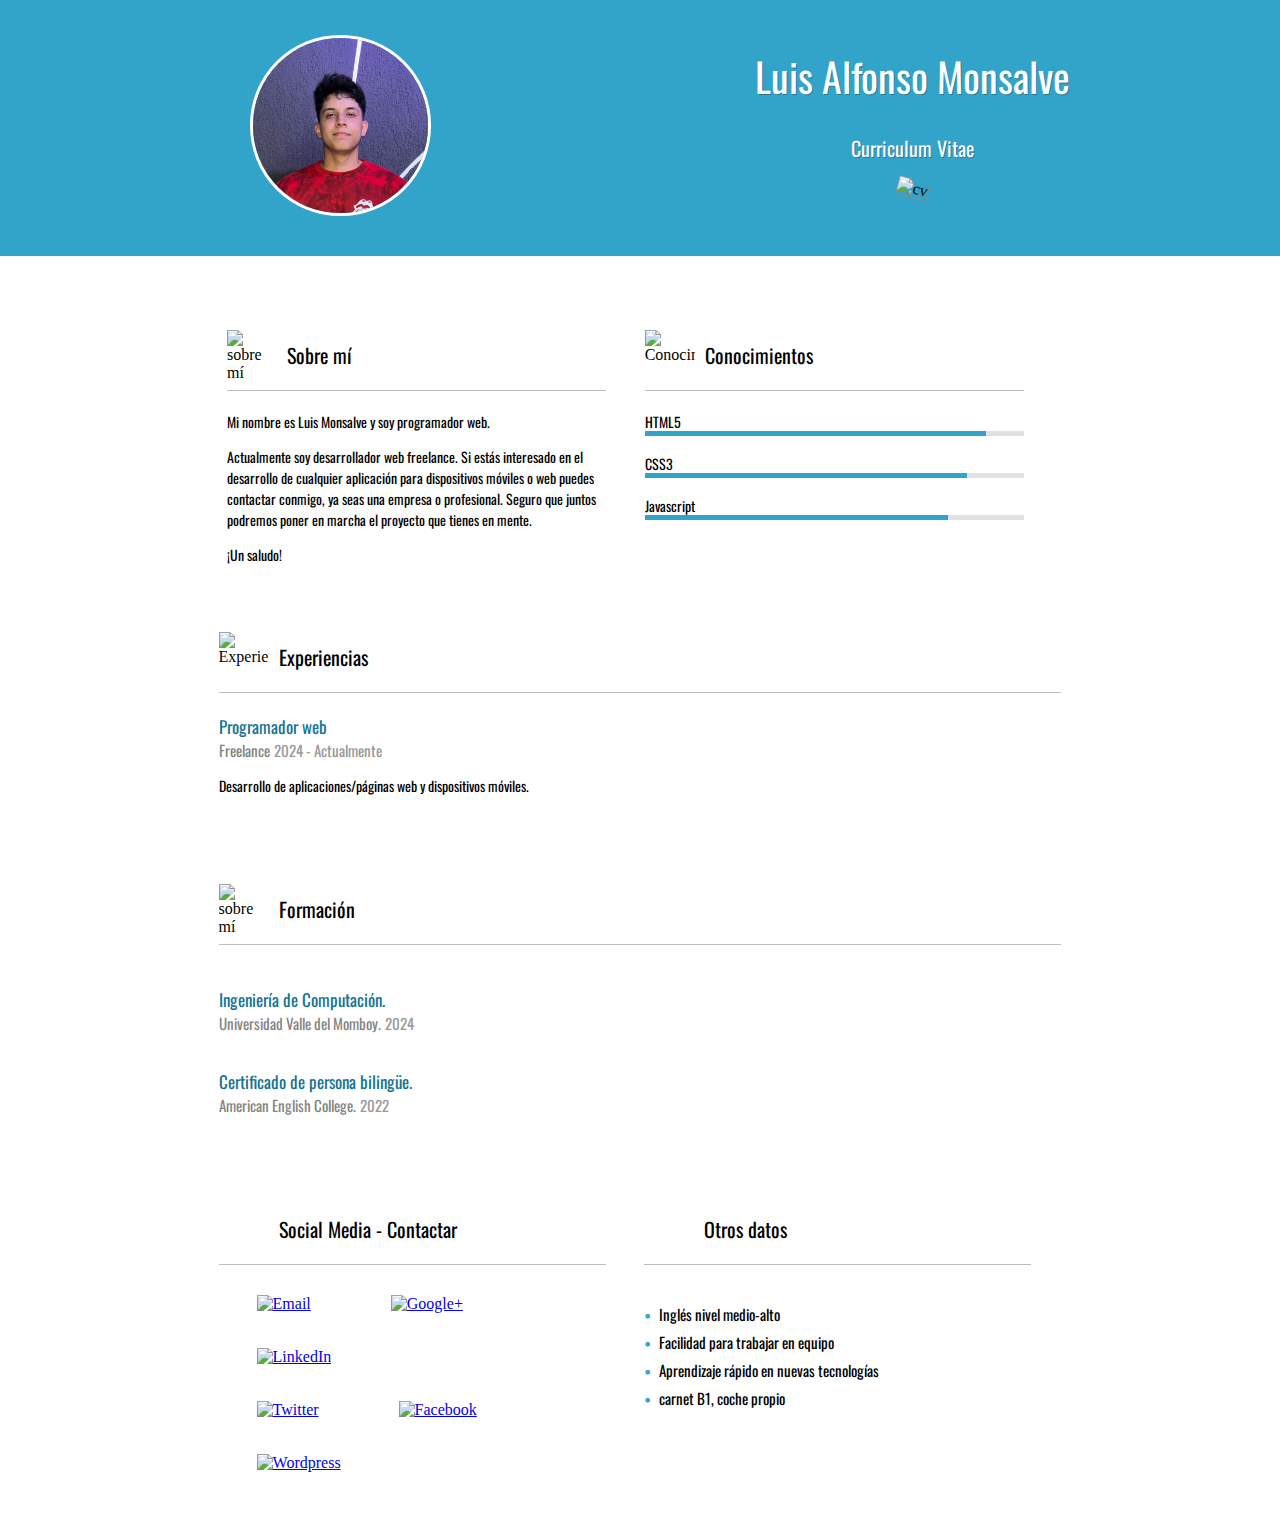
==== Curriculum Luis/index.html @ af9596d9 "CV Luis Monsalve" ====
<!DOCTYPE html>
<html lang="es">
<head>
    <meta charset="UTF-8">
    <meta name="viewport" content="width=device-width, initial-scale=1.0">
    <title>CV Luis Monsalve</title>
    <link rel="stylesheet" type="text/css" href="styles.css">
</head>
<body>
    <header class="banner">
        <div class="container_16">
          <figure>
            <img src="fotocv.jpg" alt="Luis Monsalve">
          </figure>
          <hgroup>
            <h1 class="fadeInDown">Luis Alfonso Monsalve</h1>
            <h2 class="fadeInUp">Curriculum Vitae</h2>
            <img id="cv" class="fadeInUp" src="https://i.imgur.com/GVUBi6u.png" alt="cv">
          </hgroup>
        </div>
      </header>
      
      <!-- Main section -->
      <section role="main" class="container_16">
        <div class="grid_16">
          <!-- About me -->
          <div class="grid_8 fadeInLeft">
            <img class="icon" src="https://i.imgur.com/8msw88z.png" alt="sobre mí">
            <h3>Sobre mí</h3>
            <p>Mi nombre es Luis Monsalve y soy programador web.</p>
            <p>Actualmente soy desarrollador web freelance. Si estás interesado en el desarrollo de cualquier aplicación para dispositivos móviles o web puedes contactar conmigo, ya seas una empresa o profesional. Seguro que juntos podremos poner en marcha el proyecto que tienes en mente.</p><p>¡Un saludo!</p>
          </div>
      
          <!-- knowledge -->
          <div class="grid_8 knowledge fadeInRight">
            <img class="icon" src="https://i.imgur.com/x1sZUlS.png" alt="Conocimientos">
            <h3>Conocimientos</h3>
            <ul class="values">
              <li>HTML5<span style="width: 90%;"></span></li>
              <li>CSS3<span style="width: 85%;"></span></li>
              <li>Javascript<span style="width: 80%;"></span></li>
            </ul>
          </div>
        </div>
      
        <!-- Experience -->
        <div class="grid_16 experiences appear">
          <img class="icon" src="https://i.imgur.com/gIXe1cf.png" alt="Experiencias">
          <h3>Experiencias</h3>
          <ul>
             <li>
              <h4><strong>Programador web</strong></h4>
              <span class="site">Freelance</span>
              <span class="date">2024 - Actualmente</span>
              <p>Desarrollo de aplicaciones/páginas web y dispositivos móviles.</p>
            </li>
          </ul>
        </div>
      
        <!-- Training -->
        <div class="grid_16 training appear">
          <img class="icon" src="https://i.imgur.com/mTJKfOj.png" alt="sobre mí">
          <h3>Formación</h3>
          <div class="formation1">
          <ul>
            <li>
              <h4><strong>Ingeniería de Computación.</strong></h4>
              <span class="site">Universidad Valle del Momboy.</span>
              <span class="date">2024</span>
            </li>
            <li>
              <h4><strong>Certificado de persona bilingüe.</strong></h4>
              <span class="site">American English College.</span>
              <span class="date">2022</span>
            </li>
          </ul>
          </div>
        </div>
      
        <!-- Social Media -->
        <div class="grid_8 socialmedia fadeInUp">
          <h3>Social Media - Contactar</h3>
          <div>
            <a href="mailto:alojamientostenerife@gmail.com"><img class="social" src="https://imgur.com/FyuhhGf.png" alt="Email"></a>
            <a href="#"><img class="social" src="https://imgur.com/ZvnZYqb.png" alt="Google+"></a>
            <a href="#"><img class="social" src="https://imgur.com/kouWDG0.png"  alt="LinkedIn"></a>
          </div>
          <div>
            <a href="#"><img class="social" src="https://imgur.com/PXBh6dj.png" alt="Twitter"></a>
            <a href="#"><img class="social" src="https://imgur.com/jKIJuCJ.png" alt="Facebook"></a>
            <a href="#"><img class="social" src="https://imgur.com/ePCHOOz.png" alt="Wordpress"></a>
          </div>
        </div>
        
        <!-- Information -->
        <div class="grid_8 information fadeInUp">
          <h3>Otros datos</h3>
          <ul class="information">
            <li>Inglés nivel medio-alto</li>
            <li>Facilidad para trabajar en equipo</li>
            <li class="">Aprendizaje rápido en nuevas tecnologías</li>
            <li class="">carnet B1, coche propio</li>
          </ul>
        </div>
       
      </section>
</body>
</html>
---- Curriculum Luis/styles.css ----
/* Fuente de Google */
@import url(https://fonts.googleapis.com/css?family=Oswald:400,300,700);

body {
  margin: 0
}

.container_16 {
	max-width: 860px;
	width: 80%;
	margin: 0 auto;
}

.grid_8,
.grid_16 {
	display: inline;
	float: left;
	position: relative;
	margin-left: 1%;
	margin-right: 1%;
}

.container_16 .grid_8 {
	width: 45.0%;
  margin-right: 30px;
}

.container_16 .grid_16 {
	width: 98.0%;
}

/**********
/* Header
**********/

header {
  background: #33a4c9;
  border-bottom: 1px solid #848484;
  padding: 19px 0;
  overflow: hidden;
}

header figure {
  float: left;
  /*height: 175px;
  width: 175px;*/
}

header figure img {
  border-radius: 90px;
  border: solid #fff;
  height: 175px;
  width: 175px;
  position: relative;
}

header hgroup {
  float: right;
  text-align: center;
}

header hgroup h1 {
  color: #fff;
  font: 400 40px oswald, sans-serif;
  text-shadow: 1px 1px 0 rgba(0,0,0,.3);
}

header hgroup h2 {
  color: #fff;
  font-style: italic;
  font: 400 20px oswald,sans-serif;
  text-shadow: 1px 1px 0 rgba(0,0,0,.3);
}

#cv {
  width: 45px;
  height: 55px;
  /* IE 9 */
  -ms-transform: rotate(15deg); 
  /* Chrome, Safari, Opera */
  -webkit-transform: rotate(15deg); 
  transform: rotate(15deg);
  box-shadow: 1px 1px 1px #888888;
}

/***************
/* Main section
***************/

p {
  font: 400 14px oswald, sans-serif;
}

section[role=main] {
  padding: 21px 0;
  overflow: hidden;
}

section[role=main] > div {
  margin-top: 63px;
}

section[role=main] h3 {
  border-bottom: 1px solid #BDBDBD;
  padding: 0 0 20px 60px;
  margin-top: 0px;
  position: relative;
  font: 400 20px oswald, sans-serif;
}

.icon {
  display: block;
  height: 50px;
  left: 0;
  position: absolute;
  top: -10px;
  width: 50px;
}

.experiences ul, .training ul {
  /*margin-left: 60px;*/
  padding: 0px;
}

section[role=main] h4 {
  margin-bottom: 0px;
}

section[role=main] h4 strong {
  color: #147393;
  font-weight: normal;
  font: 400 17px oswald, sans-serif;
}

.experiences li, .training li {
  margin-bottom: 35px;
  list-style: none;
}

/**************
/* Knowledge 
***************/

.knowledge .values {
  padding: 0px;
}

.knowledge .values li {
  margin-bottom: 21px;
  position: relative;
  list-style: none;
  font: 400 14px oswald, sans-serif;
}

.knowledge .values li:after {
		background: #e1e1e1;
		bottom: -4px;
		content: ' ';
		display: block;
		height: 5px;
		position: absolute;
		width: 100%;
	}

.knowledge .values li span {
  background: #33a4c9;
  bottom: -4px;
  content: ' ';
  display: block;
  height: 5px;
  left: 0;
  position: absolute;
  width: inherit;
  z-index: 1;
}

.grid_8 ul {
  padding: 15px;
}

.grid_8 ul li {
  font: 400 15px oswald, sans-serif;
  margin-bottom: 3px;
  list-style: none;
}

.grid_8 .information li:before, .grid_8 .contact li:before {
  /* For a round bullet */
  content: '\2022';
  /* For a square bullet */
  /*content:'\25A0';*/
  font: 400 15px oswald, sans-serif;
  margin-bottom: 3px;
  display: block;
  position: relative;
  max-width: 0;
  max-height: 0;
  left: -15px;
  top: 0;
  color: #33a4c9;
  font-size: 20px;
}

.grid_16

.site {
  background-position: 0 -2px;
  color: #848484;
  font: 400 15px oswald, sans-serif;
}
	
.date {
  background-position: 0 -22px;
  color: #999;
  font: 400 15px oswald, sans-serif;
}

.phone {
  background-position: 0 -40px;
}

.mail {
  background-position: 0 -58px;
}

.blog {
  background-position: 0 -80px;
}

.social {
  width: 40px;
  height: 40px;
  margin: 10px 38px 25px 38px;
}

.formation1 {
  float: left;
}

.formation2 {
  float: right;
}

/**************
/* Animaciones
***************/

.fadeInDown {
  /* Chrome, Safari, Opera */
  -webkit-animation: fadeInDown 4s; 
  animation: fadeInDown 4s;
}

.fadeInUp {
  /* Chrome, Safari, Opera */  
  -webkit-animation: fadeInUp 4s; 
  animation: fadeInUp 4s;
}

.fadeInUp2 {
  /* Chrome, Safari, Opera */  
  -webkit-animation: fadeInUp2 3.7s; 
  animation: fadeInUp2 3.7s;
}

.fadeInLeft {
  /* Chrome, Safari, Opera */  
  -webkit-animation: fadeInLeft 4s; 
  animation: fadeInLeft 4s;
}

.fadeInRight {
  /* Chrome, Safari, Opera */  
  -webkit-animation: fadeInRight 4s; 
  animation: fadeInRight 4s;
}

.appear {
  /* Chrome, Safari, Opera */
  -webkit-animation: appear 6s; 
  animation: appear 6s;
}

/* Chrome, Safari, Opera */
@-webkit-keyframes fadeInDown {
    0% {
    opacity: 0;
    transform: translate3d(0, -100%, 0);
  }

  100% {
    opacity: 1;
    transform: none;
  }
}

/* Chrome, Safari, Opera */
@-webkit-keyframes fadeInUp {
    0% {
    opacity: 0;
    transform: translate3d(0, 100%, 0);
  }

  100% {
    opacity: 1;
    transform: none;
  }
}

/* Chrome, Safari, Opera */
@-webkit-keyframes fadeInUp2 {
    0% {
    opacity: 0;
    transform: translate3d(0, 100%, 0);
  }

  100% {
    opacity: 1;
    transform: none;
  }
}

/* Chrome, Safari, Opera */
@-webkit-keyframes fadeInLeft {
    0% {
    opacity: 0;
    transform: translate3d(-100%, 0, 0);
  }

  100% {
    opacity: 1;
    transform: none;
  }
}

/* Chrome, Safari, Opera */
@-webkit-keyframes fadeInRight {
    0% {
    opacity: 0;
    transform: translate3d(100%, 0, 0);
  }

  100% {
    opacity: 1;
    transform: none;
  }
}

/* Chrome, Safari, Opera */
@-webkit-keyframes appear {
    0% {
    opacity: 0;
  }

  100% {
    opacity: 1;
  }
}
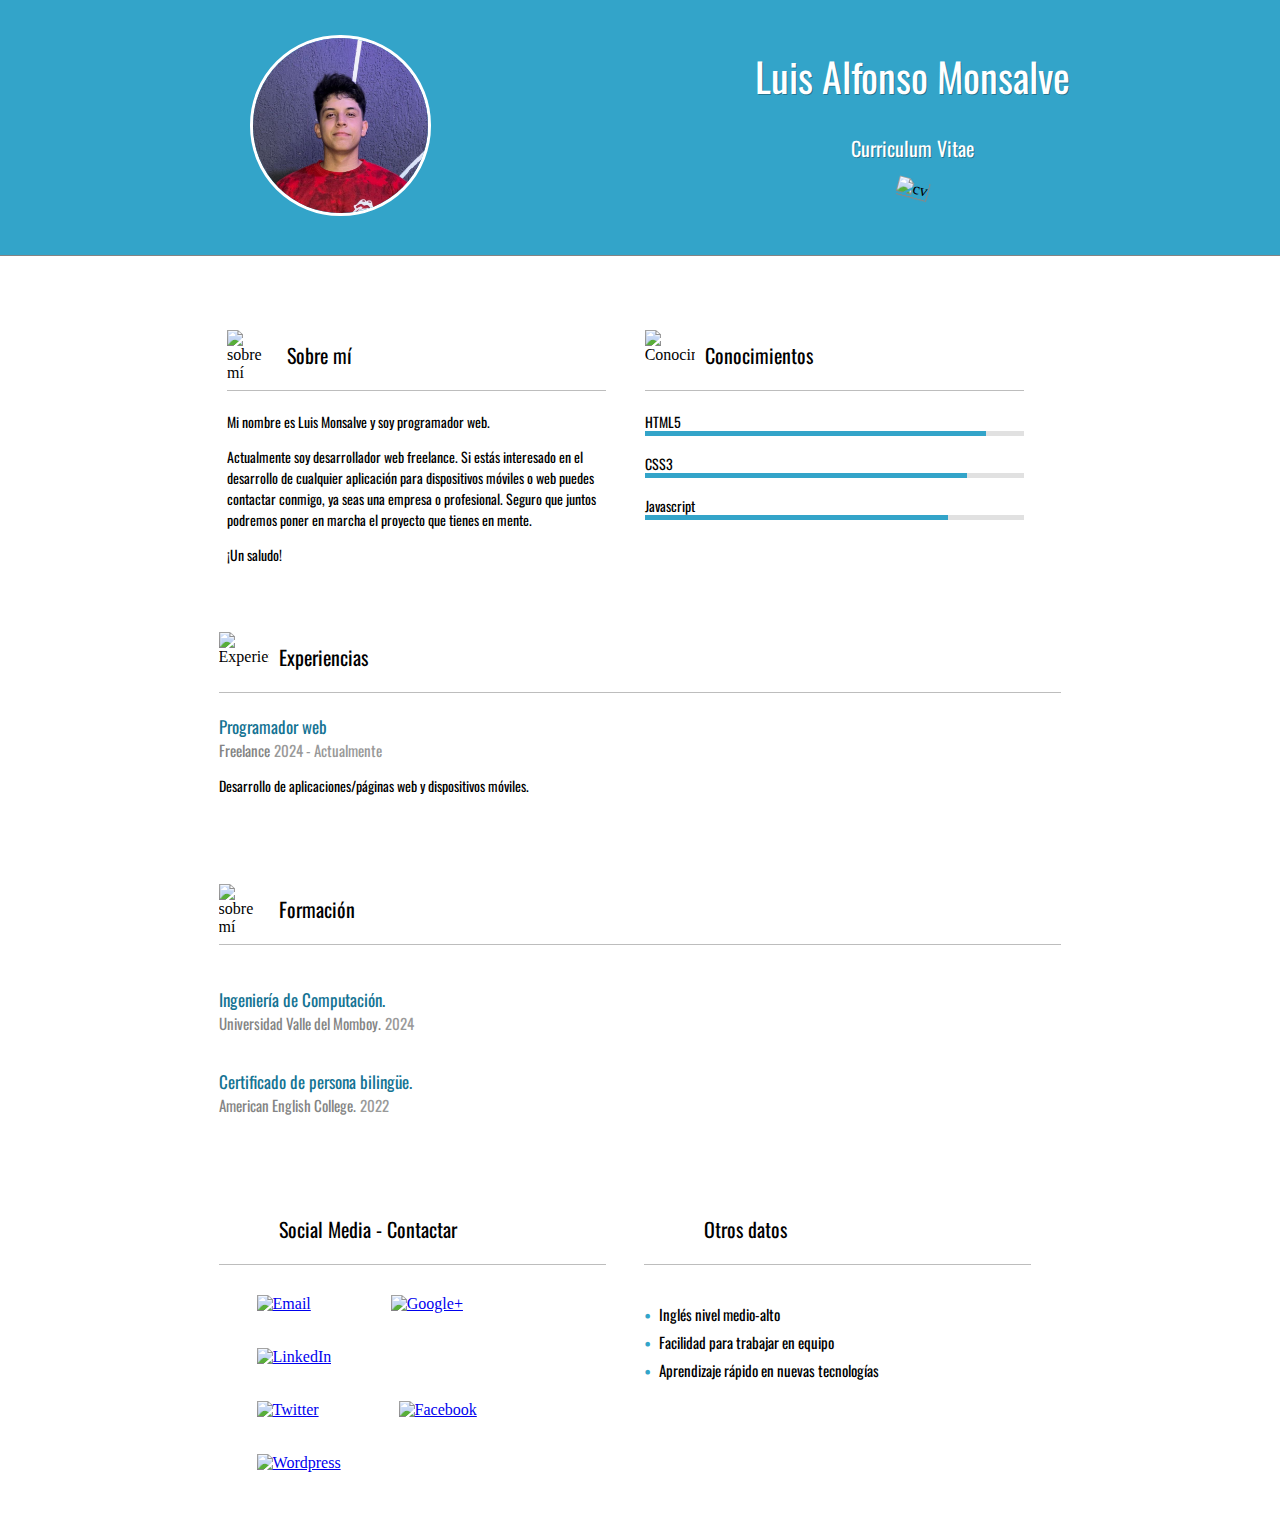
==== commit 486458fb: "Cambio en CV" ====
--- a/Curriculum Luis/index.html
+++ b/Curriculum Luis/index.html
@@ -98,8 +98,7 @@
           <ul class="information">
             <li>Inglés nivel medio-alto</li>
             <li>Facilidad para trabajar en equipo</li>
-            <li class="">Aprendizaje rápido en nuevas tecnologías</li>
-            <li class="">carnet B1, coche propio</li>
+            <li>Aprendizaje rápido en nuevas tecnologías</li>
           </ul>
         </div>
        
